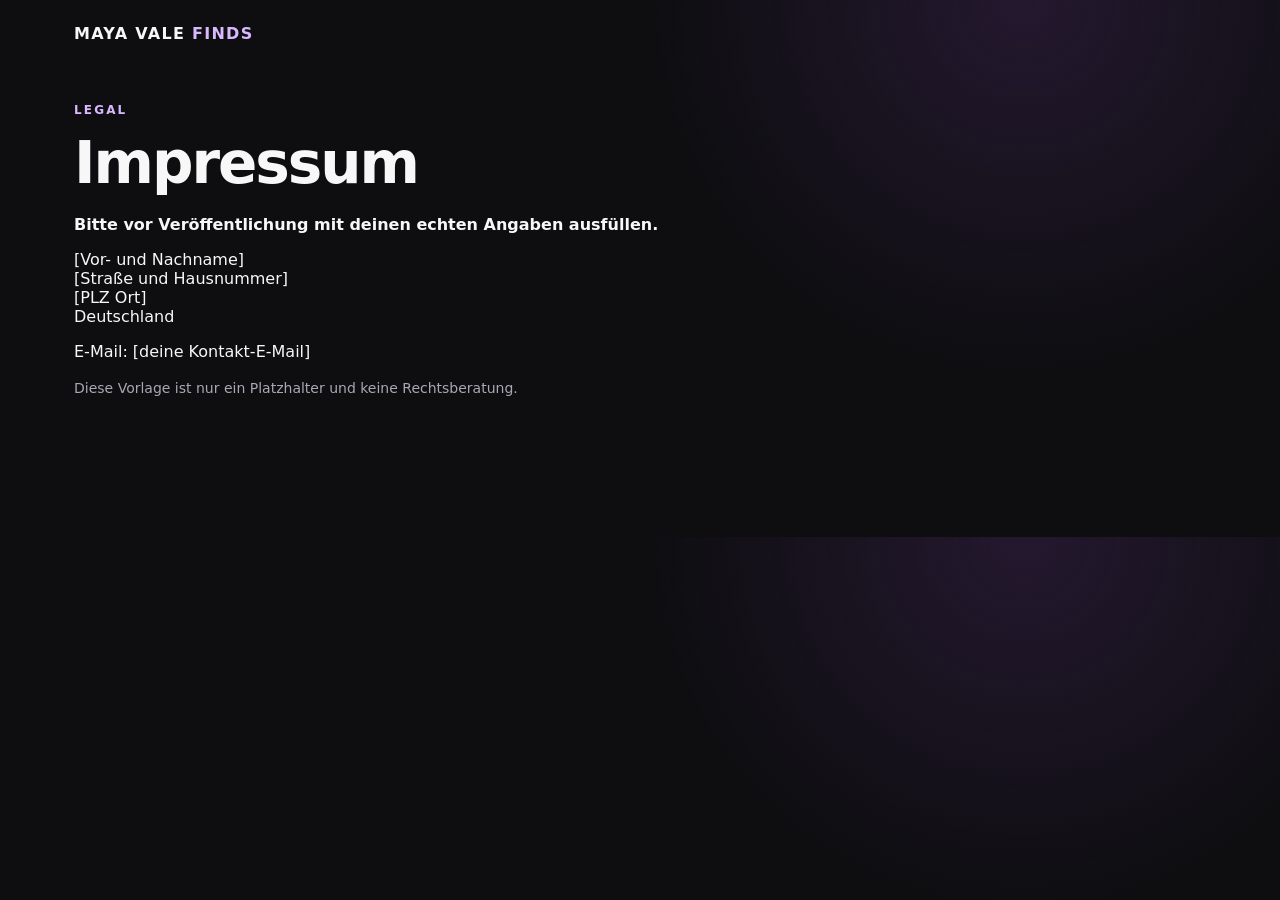
==== impressum.html @ f720123a "Add impressum.html" ====
<!doctype html><html lang="de"><head><meta charset="utf-8"><meta name="viewport" content="width=device-width,initial-scale=1"><title>Impressum – Maya Vale Finds</title><link rel="stylesheet" href="styles.css"></head><body><header class="topbar"><a class="brand" href="index.html">MAYA VALE <span>FINDS</span></a></header><main class="section"><p class="eyebrow">LEGAL</p><h2>Impressum</h2><p><strong>Bitte vor Veröffentlichung mit deinen echten Angaben ausfüllen.</strong></p><p>[Vor- und Nachname]<br>[Straße und Hausnummer]<br>[PLZ Ort]<br>Deutschland</p><p>E-Mail: [deine Kontakt-E-Mail]</p><p class="muted">Diese Vorlage ist nur ein Platzhalter und keine Rechtsberatung.</p></main></body></html>
---- styles.css ----
:root{--bg:#0e0e11;--panel:#17171c;--soft:#22222a;--text:#f7f7f8;--muted:#a8a8b3;--accent:#d9b8ff;--accent2:#ffcadf;--line:#2c2c35}
*{box-sizing:border-box}html{scroll-behavior:smooth}body{margin:0;font-family:Inter,ui-sans-serif,system-ui,-apple-system,BlinkMacSystemFont,"Segoe UI",sans-serif;background:radial-gradient(circle at 80% 0%,#24182f 0,transparent 32%),var(--bg);color:var(--text)}
a{color:inherit;text-decoration:none}.topbar{max-width:1180px;margin:auto;padding:24px;display:flex;align-items:center;justify-content:space-between;gap:24px}.brand{font-weight:900;letter-spacing:.08em}.brand span{color:var(--accent)}nav{display:flex;gap:22px;color:var(--muted);font-size:14px}
.hero{max-width:1180px;margin:46px auto 90px;padding:24px;min-height:520px;display:grid;grid-template-columns:1.3fr .7fr;align-items:center;gap:56px}.eyebrow{color:var(--accent);font-size:12px;font-weight:800;letter-spacing:.18em}h1{font-size:clamp(52px,8vw,106px);line-height:.92;letter-spacing:-.055em;margin:16px 0 28px}h2{font-size:clamp(34px,5vw,58px);letter-spacing:-.035em;margin:8px 0 18px}.lead{font-size:20px;line-height:1.6;max-width:690px;color:#d7d7dd}.cta{display:inline-block;margin-top:20px;padding:15px 22px;border-radius:999px;font-weight:800;background:linear-gradient(135deg,var(--accent),var(--accent2));color:#161217}.disclosure,.muted{color:var(--muted);font-size:14px;line-height:1.6}.disclosure{margin-top:18px}
.avatar{width:min(360px,80vw);aspect-ratio:1;justify-self:center;display:grid;place-items:center;border-radius:50%;font-size:92px;font-weight:900;letter-spacing:-.08em;color:#1a121e;background:linear-gradient(135deg,var(--accent),var(--accent2));box-shadow:0 30px 80px rgba(0,0,0,.35)}
.section{max-width:1180px;margin:0 auto 100px;padding:24px}.section-head{display:flex;align-items:end;justify-content:space-between;gap:24px;margin-bottom:26px}.grid{display:grid;grid-template-columns:repeat(3,1fr);gap:20px}.card{background:rgba(23,23,28,.92);border:1px solid var(--line);border-radius:24px;overflow:hidden}.thumb{height:240px;display:grid;place-items:center;background:linear-gradient(135deg,#24222b,#3d3047);font-size:54px;font-weight:900;color:#cfc1dc}.card-body{padding:22px}.tag{display:inline-block;padding:6px 10px;border-radius:999px;background:var(--soft);color:var(--accent);font-size:12px;font-weight:800}.card h3{font-size:22px;margin:14px 0 10px}.card p{color:#c1c1c8;line-height:1.55}.product-link{display:inline-block;margin-top:8px;font-weight:800;color:var(--accent)}.disabled{opacity:.55}
.about{border:1px solid var(--line);border-radius:30px;background:linear-gradient(180deg,rgba(255,255,255,.02),rgba(255,255,255,.01))}.about p{max-width:780px;line-height:1.7}footer{max-width:1180px;margin:auto;padding:28px 24px 44px;border-top:1px solid var(--line);display:flex;justify-content:space-between;gap:20px;color:var(--muted);font-size:14px}footer div{display:flex;gap:18px}
@media(max-width:820px){nav{display:none}.hero{grid-template-columns:1fr;margin-top:12px;gap:38px}.avatar{width:230px;grid-row:1}.grid{grid-template-columns:1fr}.section-head{display:block}footer{flex-direction:column}}
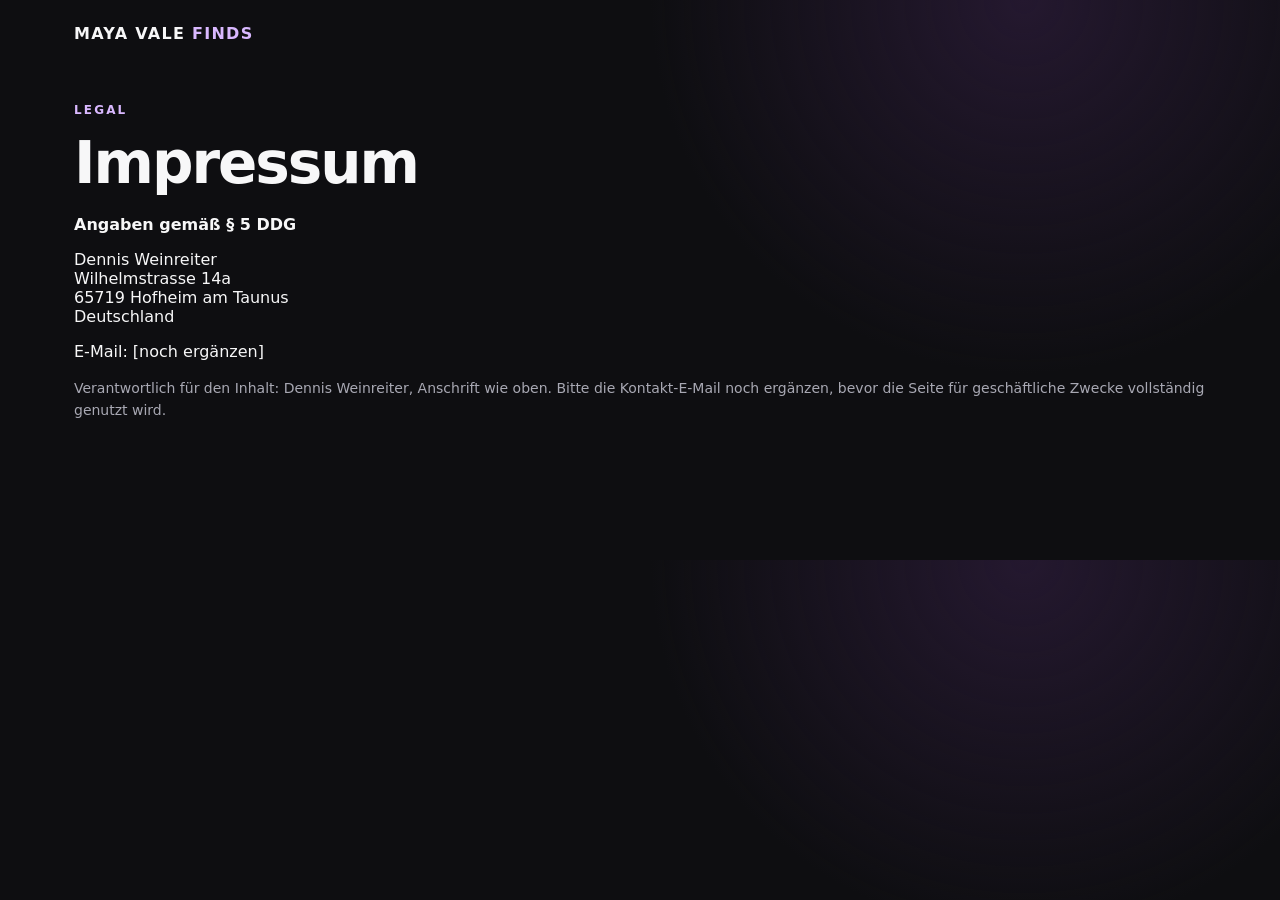
==== commit 73ebc71d: "Update legal notice with owner address" ====
--- a/impressum.html
+++ b/impressum.html
@@ -1 +1 @@
-<!doctype html><html lang="de"><head><meta charset="utf-8"><meta name="viewport" content="width=device-width,initial-scale=1"><title>Impressum – Maya Vale Finds</title><link rel="stylesheet" href="styles.css"></head><body><header class="topbar"><a class="brand" href="index.html">MAYA VALE <span>FINDS</span></a></header><main class="section"><p class="eyebrow">LEGAL</p><h2>Impressum</h2><p><strong>Bitte vor Veröffentlichung mit deinen echten Angaben ausfüllen.</strong></p><p>[Vor- und Nachname]<br>[Straße und Hausnummer]<br>[PLZ Ort]<br>Deutschland</p><p>E-Mail: [deine Kontakt-E-Mail]</p><p class="muted">Diese Vorlage ist nur ein Platzhalter und keine Rechtsberatung.</p></main></body></html>+<!doctype html><html lang="de"><head><meta charset="utf-8"><meta name="viewport" content="width=device-width,initial-scale=1"><title>Impressum – Maya Vale Finds</title><link rel="stylesheet" href="styles.css"></head><body><header class="topbar"><a class="brand" href="index.html">MAYA VALE <span>FINDS</span></a></header><main class="section"><p class="eyebrow">LEGAL</p><h2>Impressum</h2><p><strong>Angaben gemäß § 5 DDG</strong></p><p>Dennis Weinreiter<br>Wilhelmstrasse 14a<br>65719 Hofheim am Taunus<br>Deutschland</p><p>E-Mail: [noch ergänzen]</p><p class="muted">Verantwortlich für den Inhalt: Dennis Weinreiter, Anschrift wie oben. Bitte die Kontakt-E-Mail noch ergänzen, bevor die Seite für geschäftliche Zwecke vollständig genutzt wird.</p></main></body></html>
--- a/styles.css
+++ b/styles.css
@@ -1,8 +1,11 @@
 :root{--bg:#0e0e11;--panel:#17171c;--soft:#22222a;--text:#f7f7f8;--muted:#a8a8b3;--accent:#d9b8ff;--accent2:#ffcadf;--line:#2c2c35}
-*{box-sizing:border-box}html{scroll-behavior:smooth}body{margin:0;font-family:Inter,ui-sans-serif,system-ui,-apple-system,BlinkMacSystemFont,"Segoe UI",sans-serif;background:radial-gradient(circle at 80% 0%,#24182f 0,transparent 32%),var(--bg);color:var(--text)}
-a{color:inherit;text-decoration:none}.topbar{max-width:1180px;margin:auto;padding:24px;display:flex;align-items:center;justify-content:space-between;gap:24px}.brand{font-weight:900;letter-spacing:.08em}.brand span{color:var(--accent)}nav{display:flex;gap:22px;color:var(--muted);font-size:14px}
-.hero{max-width:1180px;margin:46px auto 90px;padding:24px;min-height:520px;display:grid;grid-template-columns:1.3fr .7fr;align-items:center;gap:56px}.eyebrow{color:var(--accent);font-size:12px;font-weight:800;letter-spacing:.18em}h1{font-size:clamp(52px,8vw,106px);line-height:.92;letter-spacing:-.055em;margin:16px 0 28px}h2{font-size:clamp(34px,5vw,58px);letter-spacing:-.035em;margin:8px 0 18px}.lead{font-size:20px;line-height:1.6;max-width:690px;color:#d7d7dd}.cta{display:inline-block;margin-top:20px;padding:15px 22px;border-radius:999px;font-weight:800;background:linear-gradient(135deg,var(--accent),var(--accent2));color:#161217}.disclosure,.muted{color:var(--muted);font-size:14px;line-height:1.6}.disclosure{margin-top:18px}
+*{box-sizing:border-box}html{scroll-behavior:smooth}body{margin:0;font-family:Inter,ui-sans-serif,system-ui,-apple-system,BlinkMacSystemFont,"Segoe UI",sans-serif;background:radial-gradient(circle at 80% 0%,#24182f 0,transparent 32%),var(--bg);color:var(--text)}a{color:inherit;text-decoration:none}
+.topbar{max-width:1180px;margin:auto;padding:24px;display:flex;align-items:center;justify-content:space-between;gap:24px}.brand{font-weight:900;letter-spacing:.08em}.brand span{color:var(--accent)}nav{display:flex;gap:22px;color:var(--muted);font-size:14px}
+.hero{max-width:1180px;margin:46px auto 90px;padding:24px;min-height:520px;display:grid;grid-template-columns:1.3fr .7fr;align-items:center;gap:56px}.eyebrow{color:var(--accent);font-size:12px;font-weight:800;letter-spacing:.18em}h1{font-size:clamp(52px,8vw,106px);line-height:.92;letter-spacing:-.055em;margin:16px 0 28px}h2{font-size:clamp(34px,5vw,58px);letter-spacing:-.035em;margin:8px 0 18px}.lead{font-size:20px;line-height:1.6;max-width:690px;color:#d7d7dd}.cta,.amazon-btn{display:inline-block;margin-top:20px;padding:15px 22px;border-radius:999px;font-weight:800;background:linear-gradient(135deg,var(--accent),var(--accent2));color:#161217}.disclosure,.muted{color:var(--muted);font-size:14px;line-height:1.6}.disclosure{margin-top:18px}
 .avatar{width:min(360px,80vw);aspect-ratio:1;justify-self:center;display:grid;place-items:center;border-radius:50%;font-size:92px;font-weight:900;letter-spacing:-.08em;color:#1a121e;background:linear-gradient(135deg,var(--accent),var(--accent2));box-shadow:0 30px 80px rgba(0,0,0,.35)}
-.section{max-width:1180px;margin:0 auto 100px;padding:24px}.section-head{display:flex;align-items:end;justify-content:space-between;gap:24px;margin-bottom:26px}.grid{display:grid;grid-template-columns:repeat(3,1fr);gap:20px}.card{background:rgba(23,23,28,.92);border:1px solid var(--line);border-radius:24px;overflow:hidden}.thumb{height:240px;display:grid;place-items:center;background:linear-gradient(135deg,#24222b,#3d3047);font-size:54px;font-weight:900;color:#cfc1dc}.card-body{padding:22px}.tag{display:inline-block;padding:6px 10px;border-radius:999px;background:var(--soft);color:var(--accent);font-size:12px;font-weight:800}.card h3{font-size:22px;margin:14px 0 10px}.card p{color:#c1c1c8;line-height:1.55}.product-link{display:inline-block;margin-top:8px;font-weight:800;color:var(--accent)}.disabled{opacity:.55}
-.about{border:1px solid var(--line);border-radius:30px;background:linear-gradient(180deg,rgba(255,255,255,.02),rgba(255,255,255,.01))}.about p{max-width:780px;line-height:1.7}footer{max-width:1180px;margin:auto;padding:28px 24px 44px;border-top:1px solid var(--line);display:flex;justify-content:space-between;gap:20px;color:var(--muted);font-size:14px}footer div{display:flex;gap:18px}
-@media(max-width:820px){nav{display:none}.hero{grid-template-columns:1fr;margin-top:12px;gap:38px}.avatar{width:230px;grid-row:1}.grid{grid-template-columns:1fr}.section-head{display:block}footer{flex-direction:column}}+.section{max-width:1180px;margin:0 auto 100px;padding:24px}.section-head{display:flex;align-items:end;justify-content:space-between;gap:24px;margin-bottom:26px}.section-head .muted{max-width:480px}.grid{display:grid;grid-template-columns:repeat(3,1fr);gap:20px}.card{background:rgba(23,23,28,.92);border:1px solid var(--line);border-radius:24px;overflow:hidden}.thumb{height:210px;display:grid;place-items:center;background:linear-gradient(135deg,#24222b,#3d3047);font-size:64px;color:#cfc1dc}.card-body{padding:22px}.tag{display:inline-block;padding:6px 10px;border-radius:999px;background:var(--soft);color:var(--accent);font-size:12px;font-weight:800}.card h3{font-size:22px;margin:14px 0 10px}.card p{color:#c1c1c8;line-height:1.55;min-height:72px}.product-link{display:inline-block;margin-top:8px;font-weight:800;color:var(--accent)}
+.about,.explainer{border:1px solid var(--line);border-radius:30px;background:linear-gradient(180deg,rgba(255,255,255,.02),rgba(255,255,255,.01))}.about p{max-width:820px;line-height:1.7}.three{display:grid;grid-template-columns:repeat(3,1fr);gap:24px;margin-top:34px}.three div{padding:22px;background:var(--panel);border-radius:20px}.three p{color:#c1c1c8;line-height:1.6}
+.article{max-width:820px;margin:55px auto 100px;padding:24px}.article .back{color:var(--muted);font-size:14px}.article-hero{margin:36px 0}.article-icon{font-size:72px}.article h1{font-size:clamp(44px,7vw,76px);margin:12px 0 20px}.article .intro{font-size:21px;line-height:1.65;color:#dadade}.article h2{font-size:30px;margin-top:44px}.article p{line-height:1.75;color:#c9c9d0}.note{margin-top:32px;padding:18px 20px;border:1px solid var(--line);border-radius:18px;background:var(--panel);color:var(--muted);font-size:14px;line-height:1.6}
+footer{max-width:1180px;margin:auto;padding:28px 24px 44px;border-top:1px solid var(--line);display:flex;justify-content:space-between;gap:20px;color:var(--muted);font-size:14px}footer div{display:flex;gap:18px}
+@media(max-width:900px){nav{display:none}.hero{grid-template-columns:1fr;margin-top:12px;gap:38px}.avatar{width:230px;grid-row:1}.grid{grid-template-columns:1fr 1fr}.three{grid-template-columns:1fr}.section-head{display:block}}
+@media(max-width:620px){.grid{grid-template-columns:1fr}.card p{min-height:auto}footer{flex-direction:column}}
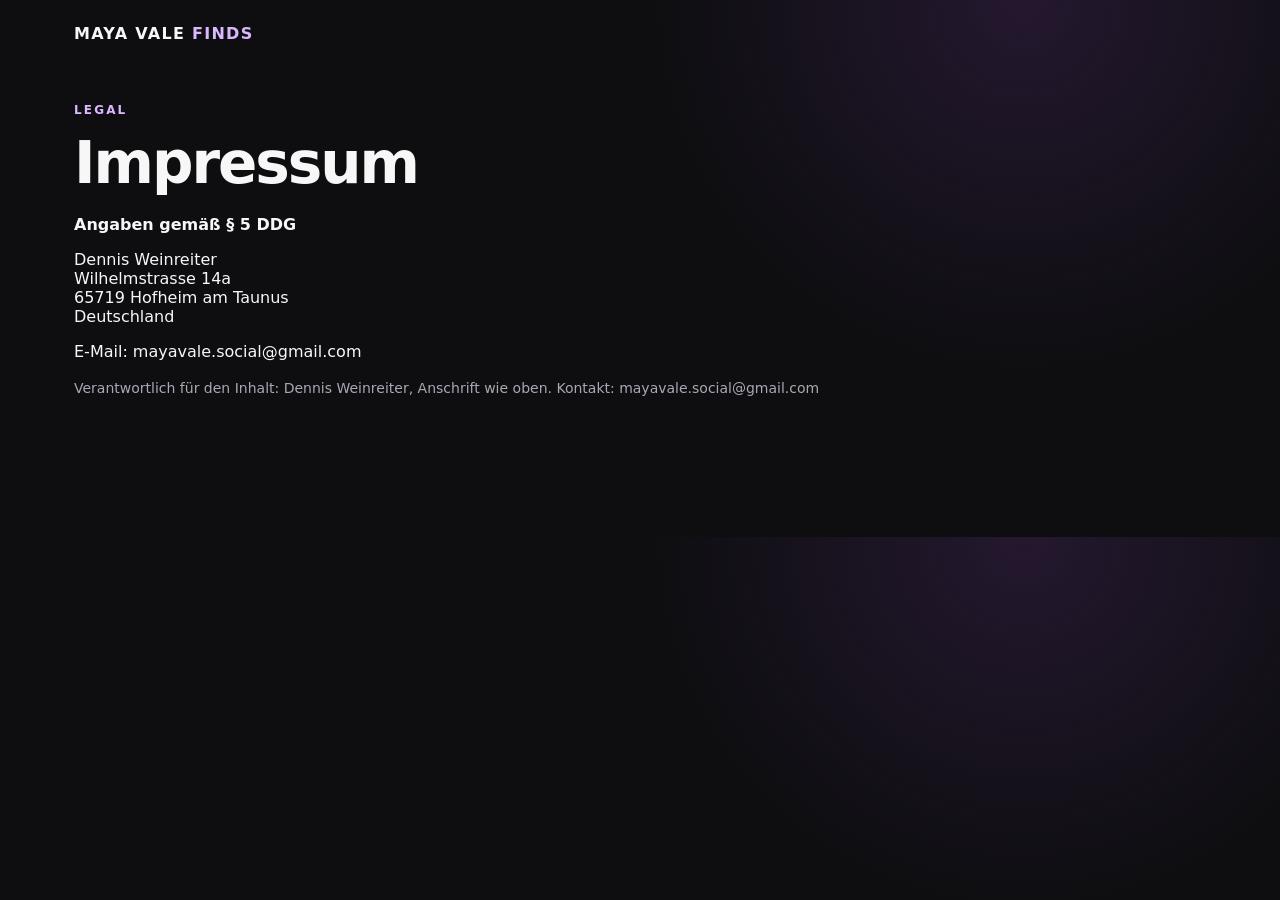
==== commit 36942eb1: "Add public contact email to legal notice" ====
--- a/impressum.html
+++ b/impressum.html
@@ -1 +1 @@
-<!doctype html><html lang="de"><head><meta charset="utf-8"><meta name="viewport" content="width=device-width,initial-scale=1"><title>Impressum – Maya Vale Finds</title><link rel="stylesheet" href="styles.css"></head><body><header class="topbar"><a class="brand" href="index.html">MAYA VALE <span>FINDS</span></a></header><main class="section"><p class="eyebrow">LEGAL</p><h2>Impressum</h2><p><strong>Angaben gemäß § 5 DDG</strong></p><p>Dennis Weinreiter<br>Wilhelmstrasse 14a<br>65719 Hofheim am Taunus<br>Deutschland</p><p>E-Mail: [noch ergänzen]</p><p class="muted">Verantwortlich für den Inhalt: Dennis Weinreiter, Anschrift wie oben. Bitte die Kontakt-E-Mail noch ergänzen, bevor die Seite für geschäftliche Zwecke vollständig genutzt wird.</p></main></body></html>+<!doctype html><html lang="de"><head><meta charset="utf-8"><meta name="viewport" content="width=device-width,initial-scale=1"><title>Impressum – Maya Vale Finds</title><link rel="stylesheet" href="styles.css"></head><body><header class="topbar"><a class="brand" href="index.html">MAYA VALE <span>FINDS</span></a></header><main class="section"><p class="eyebrow">LEGAL</p><h2>Impressum</h2><p><strong>Angaben gemäß § 5 DDG</strong></p><p>Dennis Weinreiter<br>Wilhelmstrasse 14a<br>65719 Hofheim am Taunus<br>Deutschland</p><p>E-Mail: mayavale.social@gmail.com</p><p class="muted">Verantwortlich für den Inhalt: Dennis Weinreiter, Anschrift wie oben. Kontakt: mayavale.social@gmail.com</p></main></body></html>
